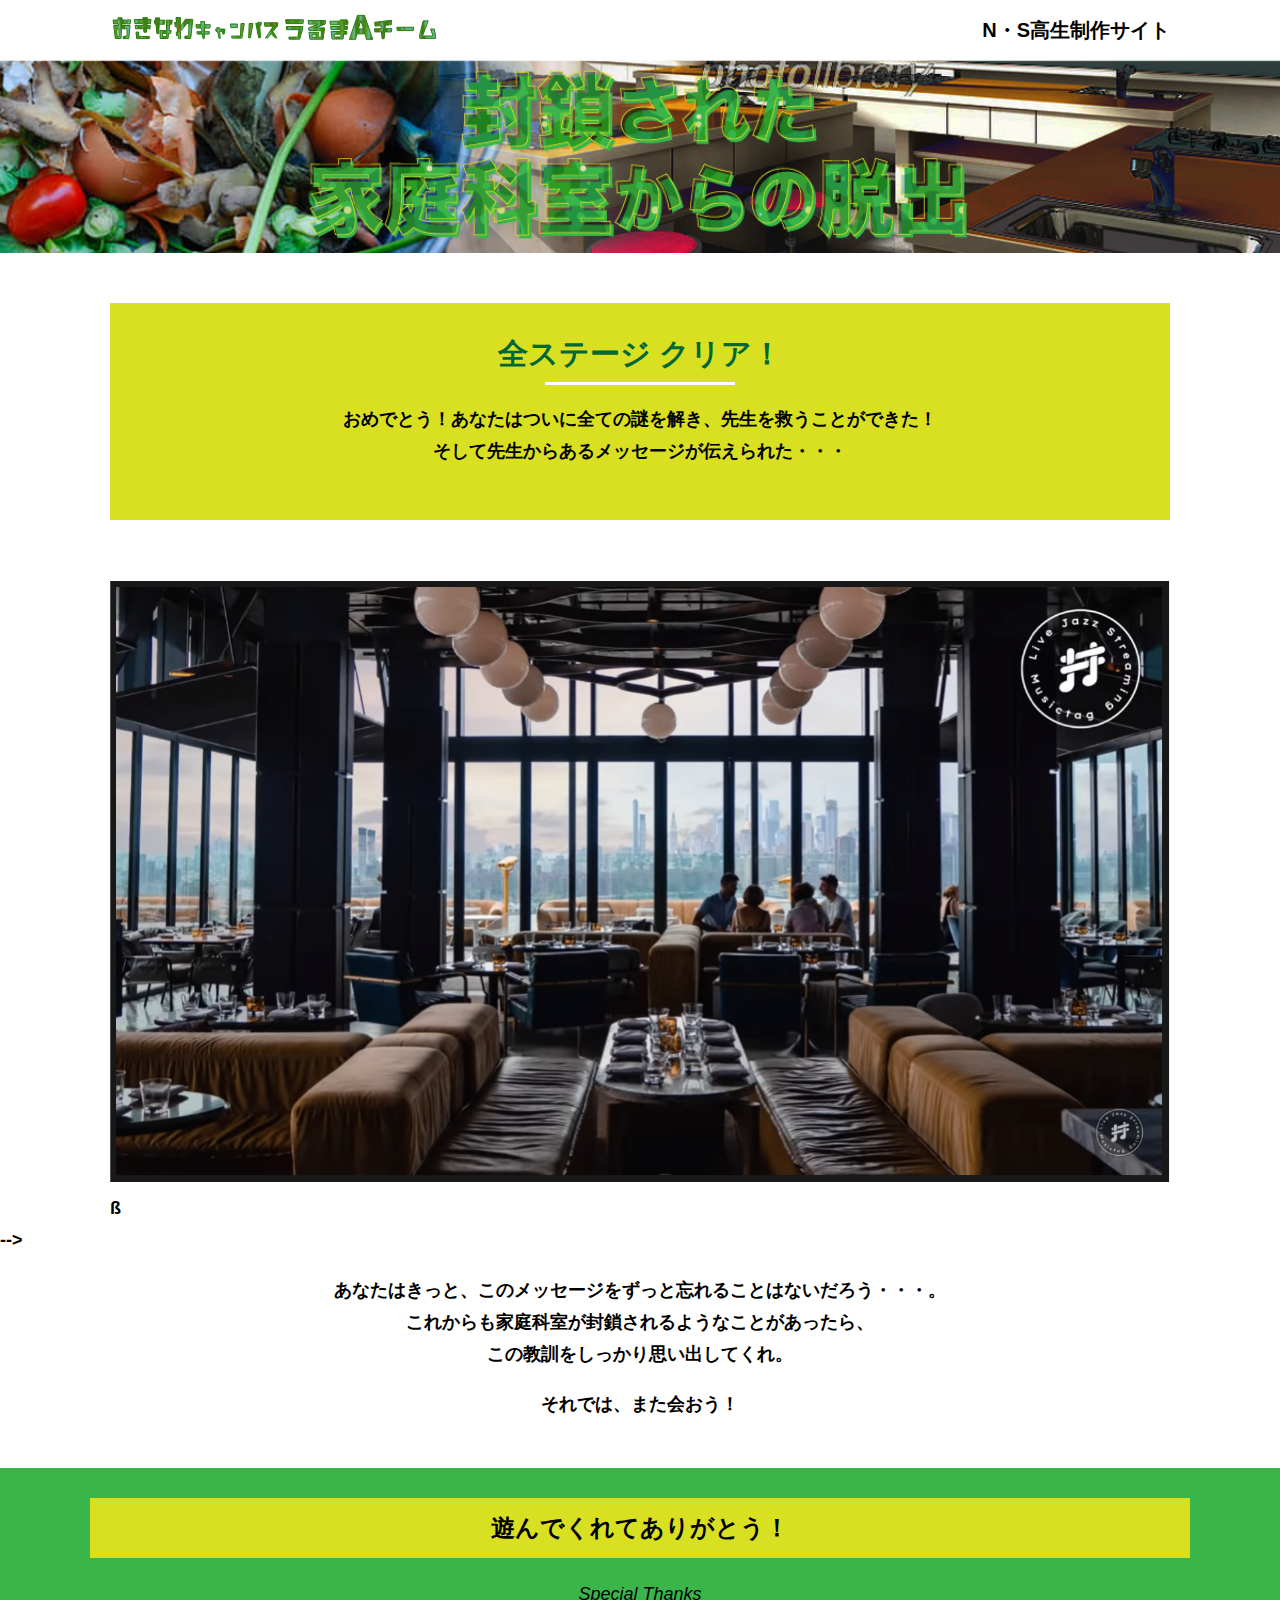
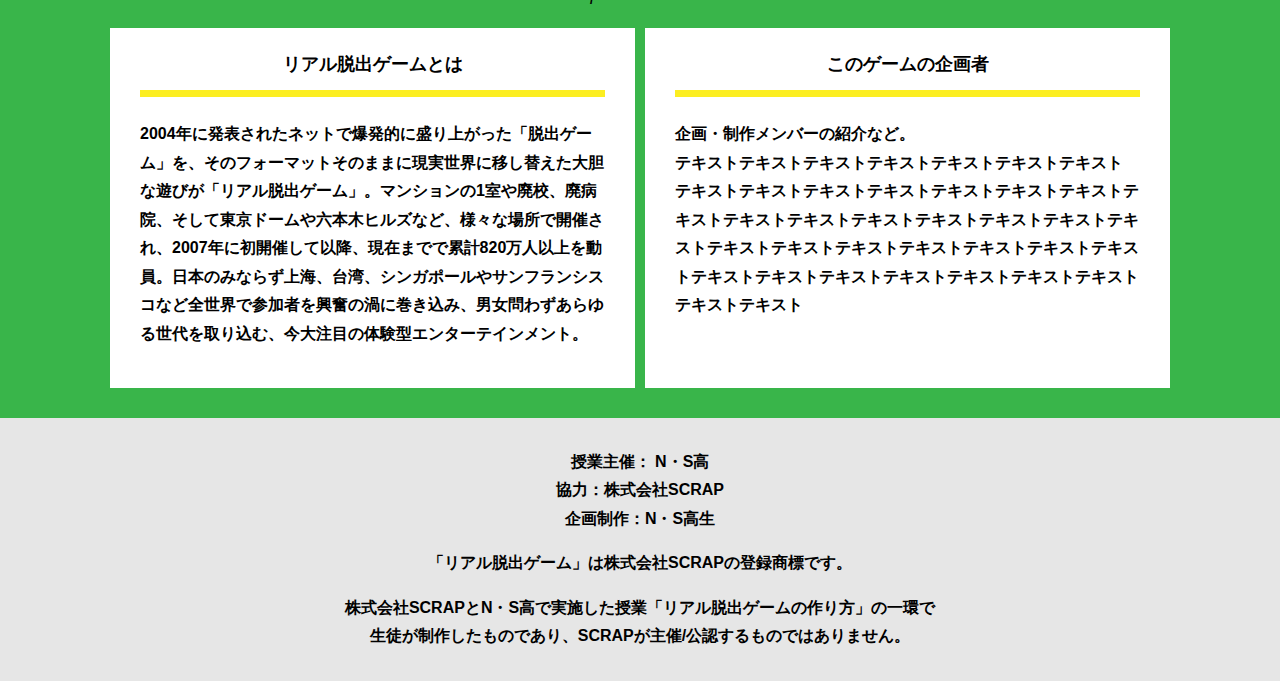
==== final.html @ d5cc0d80 "Add files via upload" ====
<!DOCTYPE html>
<html lang="ja">
<head>
  <meta charset="UTF-8">
  <meta http-equiv="X-UA-Compatible" content="IE=edge">
  <meta name="viewport" content="width=device-width, initial-scale=1.0">
  <title>封鎖された家庭科室からの脱出 │ Project N</title>
  <link rel="stylesheet" href="assets/css/normalize.css">
  <link rel="stylesheet" href="assets/css/style.css">
</head>
<body>
  <header class="header">
    <div class="container">
      <div class="header__logo"><img src="assets/images/logo.svg" alt="チームロゴ"></div>
      <div class="header__name">N・S高生制作サイト</div>
    </div>
  </header>
  <main class="main final-page">
    <!-- タイトルエリア　ここから -->
    <h1 class="main-title"><img src="assets/images/main-image.png" alt="封鎖された家庭科室からの脱出"></h1>
    <!-- タイトルエリア　ここまで -->
    <section class="section">
      <div class="container">
        <div class="box bg-color--subcolor">
          <h2 class="section-title--border">全ステージ クリア！</h2>
          <p class="text-center">おめでとう！あなたはついに全ての謎を解き、先生を救うことができた！<br>
            そして先生からあるメッセージが伝えられた・・・</p>
        </div>
      </div>
    </section>
    <section class="section">
      <div class="container">
          <figure class="image__container">
             <img src="assets/images/stage.png" alt="">
          </figure>

<!--  YouTube貼り付け
            <div class="youtube__container">
              <div class="youtube">
                <iframe width="560" height="315" src="https://www.youtube.com/embed/IRyJe-0Uie0?controls=0" title="YouTube video player" frameborder="0" allow="accelerometer; autoplay; clipboard-write; encrypted-media; gyroscope; picture-in-picture" allowfullscreen></iframe>
              </div>
            </div>
Youtube貼り付けここまで-->
          ß
      </div>
         -->
        <p class="text-center">あなたはきっと、このメッセージをずっと忘れることはないだろう・・・。<br>
          これからも家庭科室が封鎖されるようなことがあったら、<br>
          この教訓をしっかり思い出してくれ。</p>
        <p class="text-center">それでは、また会おう！</p>
      </div>
    </section>
    <section class="section bg-color--keycolor">
      <div class="container">
        <h2 class="section-title">遊んでくれてありがとう！</h2>
        <p class="font-eng text-center">Special Thanks</p>
        <div class="row">
          <div class="column">
            <div class="card">
              <h3 class="card__title">リアル脱出ゲームとは</h3>
              <p class="card__content">2004年に発表されたネットで爆発的に盛り上がった「脱出ゲーム」を、そのフォーマットそのままに現実世界に移し替えた大胆な遊びが「リアル脱出ゲーム」。マンションの1室や廃校、廃病院、そして東京ドームや六本木ヒルズなど、様々な場所で開催され、2007年に初開催して以降、現在までで累計820万人以上を動員。日本のみならず上海、台湾、シンガポールやサンフランシスコなど全世界で参加者を興奮の渦に巻き込み、男女問わずあらゆる世代を取り込む、今大注目の体験型エンターテインメント。</p>
            </div>
          </div>
          <div class="column">
            <div class="card">
              <h3 class="card__title">このゲームの企画者</h3>
              <p class="card__content">企画・制作メンバーの紹介など。<br>
                テキストテキストテキストテキストテキストテキストテキスト<br>
                テキストテキストテキストテキストテキストテキストテキストテキストテキストテキストテキストテキストテキストテキストテキストテキストテキストテキストテキストテキストテキストテキストテキストテキストテキストテキストテキストテキストテキストテキストテキスト</p>
            </div>
          </div>
        </div>
      </div>
    </section>
  </main>
  <footer class="footer section bg-color--gray">
    <div class="container">
        <p class="text-center">授業主催： N・S高<br>協力：株式会社SCRAP<br>企画制作：N・S高生</p>
        <p class="text-center">「リアル脱出ゲーム」は株式会社SCRAPの登録商標です。</p>
        <p class="text-center">株式会社SCRAPとN・S高で実施した授業「リアル脱出ゲームの作り方」の一環で<br>生徒が制作したものであり、SCRAPが主催/公認するものではありません。</p>
    </div>
  </footer>
</body>
</html>
---- assets/css/style.css ----
@charset "UTF-8";
/****************************
 * 共通CSSのテンプレートです。
*****************************/
*,
*::before,
*::after {
  -webkit-box-sizing: border-box;
          box-sizing: border-box;
}

html {
  font-size: 18px;
  -webkit-box-sizing: border-box;
          box-sizing: border-box;
}

body {
  overflow-x: hidden;
  font-family: "游ゴシック体", "Yu Gothic", YuGothic, "ヒラギノ角ゴ Pro", "Hiragino Kaku Gothic Pro", "メイリオ", "Meiryo", sans-serif;
  font-size: 18px;
  line-height: 1.77778;
  font-weight: bold;
  text-decoration: none;
  border: none;
  list-style: none;
  color: #000;
  margin: 0;
}

img {
  width: 100%;
}

figure {
  margin: 0;
}

figcaption {
  margin-top: 30px;
  font-size: 14px;
}

@media screen and (max-width: 767px) {
  figcaption {
    font-size: 13px;
  }
}

input[type=text] {
  font-size: 18px;
  border: none;
  padding: 25px 35px;
  display: block;
  margin: 0 auto;
  max-width: 580px;
  width: 100%;
}

::-webkit-input-placeholder {
  color: #999;
}

:-ms-input-placeholder {
  color: #999;
}

::-ms-input-placeholder {
  color: #999;
}

::placeholder {
  color: #999;
}

button {
  cursor: pointer;
  display: block;
  border: none;
  margin: 0 auto;
  background-color: #006837;
  color: #fff;
  width: 287px;
  height: 55px;
}

/*******************
* Layout
*******************/
.section {
  padding-top: 30px;
  padding-bottom: 30px;
}

.section--clear {
  /* ステージクリア画面 */
  position: fixed;
  display: none;
  /* 読み込み時に一瞬表示されるのを防ぐ */
  -webkit-box-pack: center;
      -ms-flex-pack: center;
          justify-content: center;
  -webkit-box-align: center;
      -ms-flex-align: center;
          align-items: center;
  top: 0;
  bottom: 0;
  left: 0;
  right: 0;
  z-index: 200;
}

.section--clear.isClear {
  display: -webkit-box;
  display: -ms-flexbox;
  display: flex;
}

.container {
  width: 1100px;
  padding-left: 20px;
  padding-right: 20px;
  margin: 0 auto;
}

@media screen and (max-width: 1100px) {
  .container {
    width: calc(100% - 40px);
  }
}

.row {
  display: -webkit-box;
  display: -ms-flexbox;
  display: flex;
  -ms-flex-line-pack: stretch;
      align-content: stretch;
  gap: 10px;
}

.row + .row {
  margin-top: 20px;
}

.column {
  width: 100%;
}

.card {
  background-color: #fff;
  margin-bottom: 20px;
  height: 100%;
}

.card__title {
  font-size: 18px;
  text-align: center;
  margin: 0;
  padding: 20px 30px;
  position: relative;
  cursor: pointer;
}

.card__content {
  -webkit-transition: all 0.3s;
  transition: all 0.3s;
  font-size: 16px;
  padding: 20px 30px;
  margin: 0;
  position: relative;
}

.card__content::before {
  display: block;
  content: '';
  width: calc(100% - 60px);
  height: 7px;
  background-color: #fcee21;
  position: absolute;
  top: -10px;
  left: 30px;
}

.hint-page .card {
  height: auto;
}

.hint-page .card__content {
  display: none;
  text-align: center;
}

.hint-page .card__arrow {
  position: absolute;
  top: calc(50% - 12px);
  right: 45px;
  -webkit-transform: rotate(90deg);
          transform: rotate(90deg);
  -webkit-transition: all 0.3s;
  transition: all 0.3s;
  fill: #009245;
  width: 12px;
  height: 24px;
}

.hint-page .card.is-open .card__content {
  display: block;
}

.hint-page .card.is-open .card__arrow {
  -webkit-transform: rotate(-90deg);
          transform: rotate(-90deg);
}

.box {
  padding: 35px 30px;
}

.youtube {
  position: relative;
  width: 100%;
  padding-top: 56.25%;
}

.youtube iframe {
  position: absolute;
  top: 0;
  left: 0;
  width: 100%;
  height: 100%;
}

.youtube__container {
  max-width: 800px;
  margin: 0 auto;
}

/*********************
* Color
*********************/
.bg-color--keycolor {
  background-color: #39b54a;
}

.bg-color--subcolor {
  background-color: #d9e021;
}

.bg-color--gray {
  background-color: #e6e6e6;
}

/*********************
* title
**********************/
.main-title {
  margin: 0;
}

.sub-title {
  text-align: center;
  font-size: 18px;
  line-height: 1.66667;
}

.sub-title__bg {
  background-color: #fcee21;
  padding-left: 1rem;
  padding-right: 1rem;
}

.section-title {
  font-size: 24px;
  line-height: 1.75;
  text-align: center;
  padding: 9px 20px;
  background-color: #d9e021;
  margin: 0 -20px 20px -20px;
}

.section-title__stage {
  display: inline-block;
  margin-right: 2rem;
}

.section-title--keycolorlight {
  background-color: #8cc63f;
}

.section-title--keycolorlight .section-title__stage {
  color: #fff;
}

.section-title--keycolor {
  background-color: #39b54a;
}

.section-title--story {
  width: 330px;
  margin: 0 auto 20px;
}

.section-title--border {
  position: relative;
  font-size: 30px;
  text-align: center;
  line-height: 1.06667;
  margin: 0;
  padding-bottom: 15px;
  color: #006837;
}

.section-title--border::after {
  position: absolute;
  bottom: 0;
  left: calc(50% - 95px);
  display: block;
  content: '';
  background-color: #fff;
  height: 2.6px;
  width: 190px;
}

/******************
* text
******************/
.font-eng {
  font-style: italic;
  font-weight: normal;
}

/*************************
* Button
*************************/
.btn {
  display: block;
  text-decoration: none;
  cursor: pointer;
  background-color: #006837;
  color: #fff;
  font-size: 24px;
  line-height: 1.54167;
  text-align: center;
  padding: 11.5px;
  width: calc(100% - 40px);
  max-width: 700px;
  margin: 10px auto;
  position: relative;
}

.btn:hover {
  opacity: 0.7;
}

.btn__arrow {
  position: absolute;
  top: calc(50% - 12px);
  right: 15px;
  fill: #fff;
  width: 12px;
  height: 24px;
}

/****************
* header
*****************/
.header {
  background-color: #fff;
  height: 60px;
}

.header .container {
  display: -webkit-box;
  display: -ms-flexbox;
  display: flex;
  -webkit-box-pack: justify;
      -ms-flex-pack: justify;
          justify-content: space-between;
  -webkit-box-align: center;
      -ms-flex-align: center;
          align-items: center;
  height: 100%;
}

.header__logo {
  width: 330px;
  height: 42px;
}

.header__name {
  font-size: 20px;
  line-height: 1.1;
}

.footer {
  font-size: 16px;
}

.footer p:first-child {
  margin-top: 0;
}

.footer p:last-child {
  margin-bottom: 0;
}

/********************
* main
********************/
.story__note {
  margin: 0;
}

.story__note__outer {
  width: 860px;
  display: -webkit-box;
  display: -ms-flexbox;
  display: flex;
  padding: 20px;
  margin: 20px auto;
  -webkit-box-pack: center;
      -ms-flex-pack: center;
          justify-content: center;
}

@media screen and (max-width: 940px) {
  .story__note__outer {
    width: 100%;
  }
}

.stage-column__container + .stage-column__container {
  border-top: 2px solid #fff;
}

.answer {
  font-size: 18px;
  margin-bottom: 20px;
  line-height: 80px;
  word-spacing: 20px;
}

.err-message {
  color: #c1272d;
  font-size: 18px;
  text-align: center;
}

.link-hint {
  text-align: center;
  display: block;
  margin-top: 20px;
}

.clear-message {
  background-color: #d9e021;
  padding: 30px 30px 60px;
  position: relative;
}

.clear-message__title {
  position: relative;
  display: block;
  text-align: center;
  color: #006837;
  font-size: 30px;
  padding-bottom: 10px;
  margin-bottom: 35px;
}

.clear-message__title::after {
  content: '';
  position: absolute;
  display: block;
  width: 183px;
  height: 2px;
  background-color: #fff;
  bottom: 0;
  left: calc(50% - (183px/2));
}

.clear-message__content {
  text-align: center;
}

.clear-message__btn {
  position: absolute;
  bottom: -30px;
  left: calc(50% - 144px);
  width: 288px;
  margin: 0;
}

/********************
* Utility
********************/
.text-center {
  text-align: center;
}

.text-left {
  text-align: left;
}

.text-right {
  text-align: right;
}

.hidden {
  display: none;
}
/*# sourceMappingURL=style.css.map */
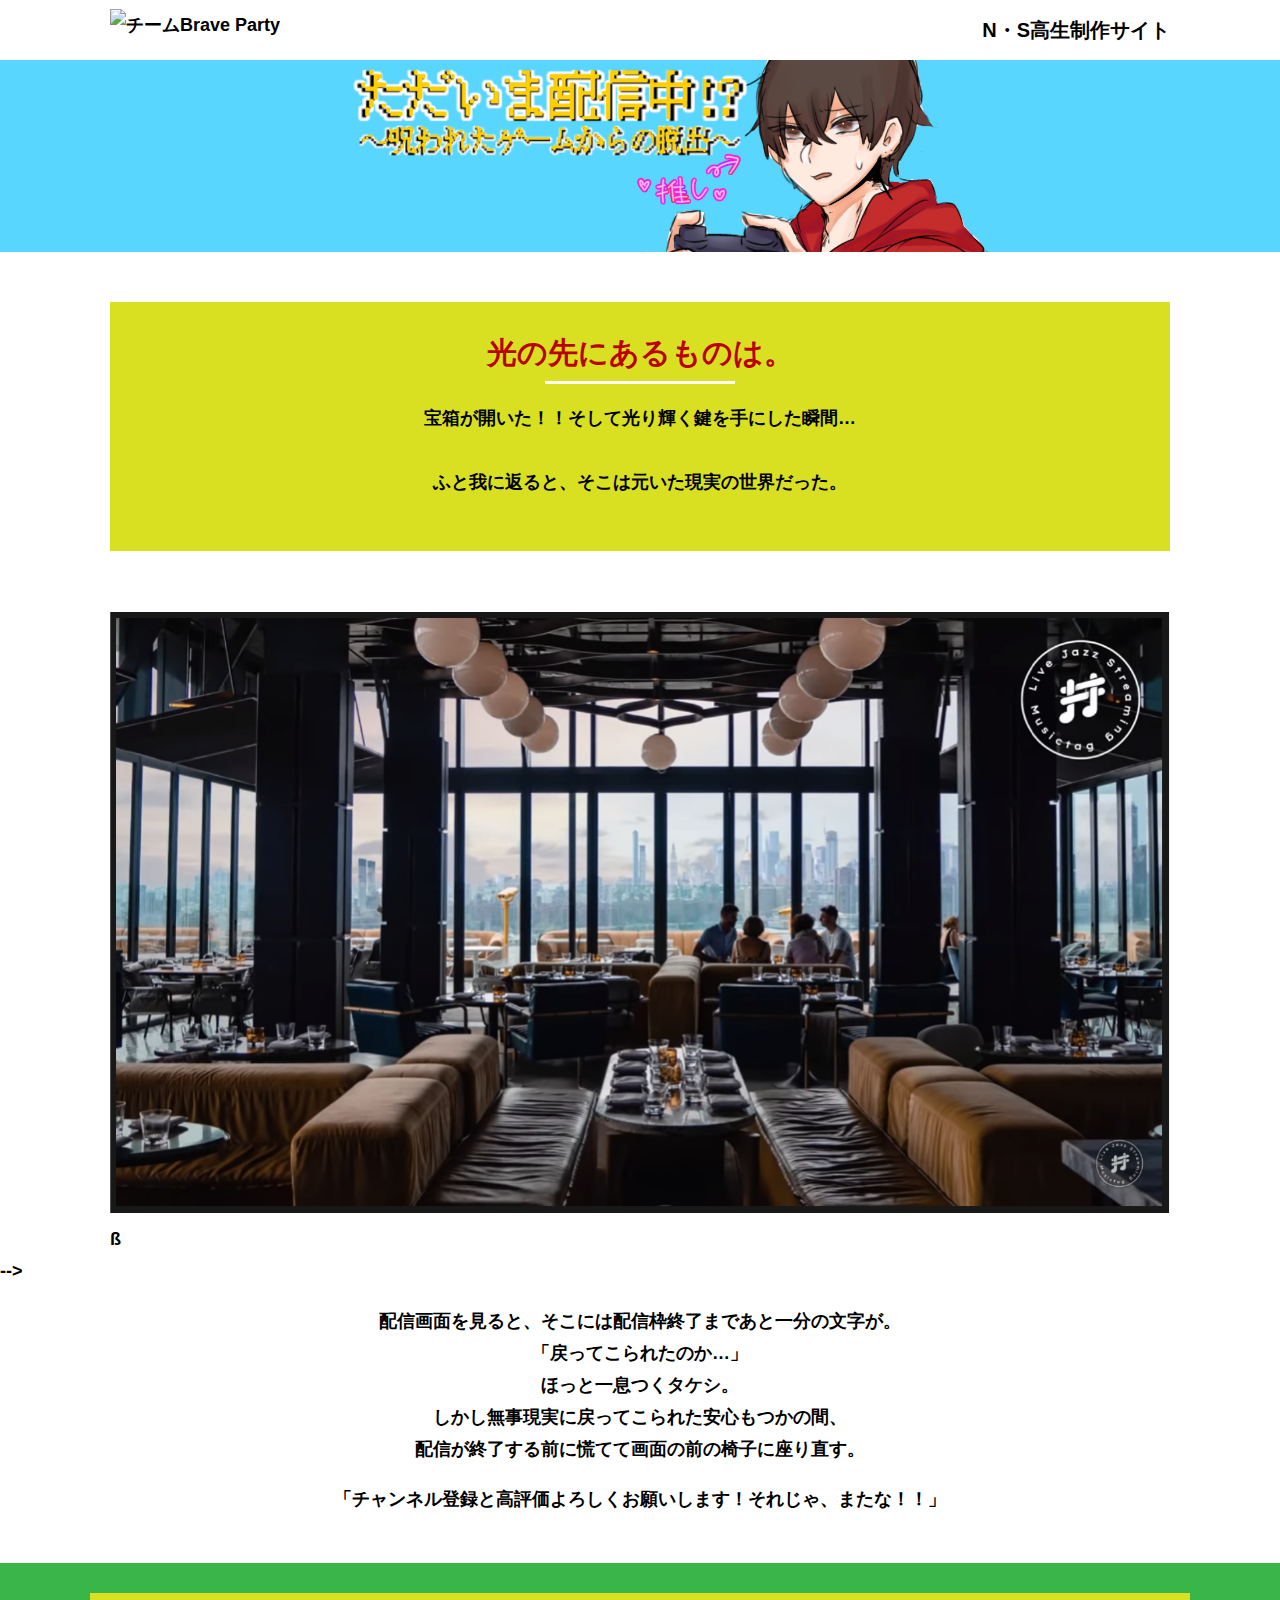
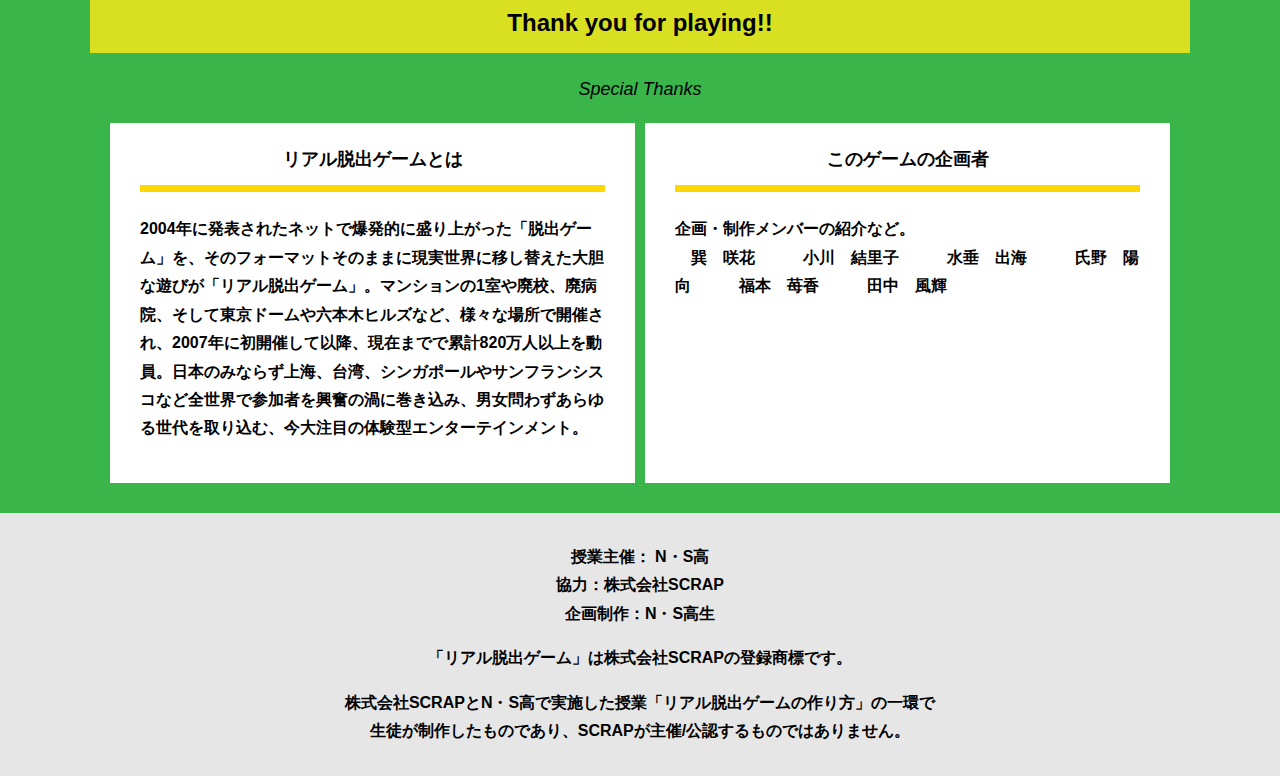
==== commit b786f424: "Update final.html" ====
--- a/final.html
+++ b/final.html
@@ -4,27 +4,28 @@
   <meta charset="UTF-8">
   <meta http-equiv="X-UA-Compatible" content="IE=edge">
   <meta name="viewport" content="width=device-width, initial-scale=1.0">
-  <title>封鎖された家庭科室からの脱出 │ Project N</title>
+  <title>ただいま配信中！？〜呪われたゲームからの脱出〜 │ Project N</title>
   <link rel="stylesheet" href="assets/css/normalize.css">
   <link rel="stylesheet" href="assets/css/style.css">
 </head>
 <body>
   <header class="header">
     <div class="container">
-      <div class="header__logo"><img src="assets/images/logo.svg" alt="チームロゴ"></div>
+      <div class="header__logo"><img src="assets/images/teamlogo_6.png" alt="チームBrave Party"></div>
       <div class="header__name">N・S高生制作サイト</div>
     </div>
   </header>
   <main class="main final-page">
     <!-- タイトルエリア　ここから -->
-    <h1 class="main-title"><img src="assets/images/main-image.png" alt="封鎖された家庭科室からの脱出"></h1>
+    <h1 class="main-title"><img src="assets/images/Alfahedda-.png" alt="ただいま配信中！？〜呪われたゲームからの脱出〜"></h1>
     <!-- タイトルエリア　ここまで -->
     <section class="section">
       <div class="container">
         <div class="box bg-color--subcolor">
-          <h2 class="section-title--border">全ステージ クリア！</h2>
-          <p class="text-center">おめでとう！あなたはついに全ての謎を解き、先生を救うことができた！<br>
-            そして先生からあるメッセージが伝えられた・・・</p>
+          <h2 class="section-title--border">光の先にあるものは。</h2>
+          <p class="text-center">宝箱が開いた！！そして光り輝く鍵を手にした瞬間…<br>
+            <br>
+          ふと我に返ると、そこは元いた現実の世界だった。</p>
         </div>
       </div>
     </section>
@@ -44,15 +45,18 @@
           ß
       </div>
          -->
-        <p class="text-center">あなたはきっと、このメッセージをずっと忘れることはないだろう・・・。<br>
-          これからも家庭科室が封鎖されるようなことがあったら、<br>
-          この教訓をしっかり思い出してくれ。</p>
-        <p class="text-center">それでは、また会おう！</p>
+        <p class="text-center">配信画面を見ると、そこには配信枠終了まであと一分の文字が。<br>
+         「戻ってこられたのか…」<br>
+          ほっと一息つくタケシ。<br>
+         しかし無事現実に戻ってこられた安心もつかの間、<br>
+          配信が終了する前に慌てて画面の前の椅子に座り直す。<br>
+      </p>
+        <p class="text-center">「チャンネル登録と高評価よろしくお願いします！それじゃ、またな！！」</p>
       </div>
     </section>
     <section class="section bg-color--keycolor">
       <div class="container">
-        <h2 class="section-title">遊んでくれてありがとう！</h2>
+        <h2 class="section-title">Thank you for playing!!</h2>
         <p class="font-eng text-center">Special Thanks</p>
         <div class="row">
           <div class="column">
@@ -65,8 +69,7 @@
             <div class="card">
               <h3 class="card__title">このゲームの企画者</h3>
               <p class="card__content">企画・制作メンバーの紹介など。<br>
-                テキストテキストテキストテキストテキストテキストテキスト<br>
-                テキストテキストテキストテキストテキストテキストテキストテキストテキストテキストテキストテキストテキストテキストテキストテキストテキストテキストテキストテキストテキストテキストテキストテキストテキストテキストテキストテキストテキストテキストテキスト</p>
+              　巽　咲花　　　小川　結里子　　　水垂　出海　　　氏野　陽向　　　福本　苺香　　　田中　風輝</p>
             </div>
           </div>
         </div>
@@ -81,4 +84,4 @@
     </div>
   </footer>
 </body>
-</html>+</html>
--- a/assets/css/style.css
+++ b/assets/css/style.css
@@ -58,11 +58,11 @@
 }
 
 ::-webkit-input-placeholder {
-  color: #999;
+  color: #000000;
 }
 
 :-ms-input-placeholder {
-  color: #999;
+  color: #000000;
 }
 
 ::-ms-input-placeholder {
@@ -78,7 +78,7 @@
   display: block;
   border: none;
   margin: 0 auto;
-  background-color: #006837;
+  background-color: #CC0000;
   color: #fff;
   width: 287px;
   height: 55px;
@@ -175,7 +175,7 @@
   content: '';
   width: calc(100% - 60px);
   height: 7px;
-  background-color: #fcee21;
+  background-color: #ffd700;
   position: absolute;
   top: -10px;
   left: 30px;
@@ -284,15 +284,15 @@
 }
 
 .section-title--keycolorlight {
-  background-color: #8cc63f;
+  background-color: #CC0000;
 }
 
 .section-title--keycolorlight .section-title__stage {
-  color: #fff;
+  color: #FFFFFF;
 }
 
 .section-title--keycolor {
-  background-color: #39b54a;
+  background-color: #CC0000;
 }
 
 .section-title--story {
@@ -307,7 +307,7 @@
   line-height: 1.06667;
   margin: 0;
   padding-bottom: 15px;
-  color: #006837;
+  color: #BB0000;
 }
 
 .section-title--border::after {
@@ -509,4 +509,4 @@
 .hidden {
   display: none;
 }
-/*# sourceMappingURL=style.css.map */+/*# sourceMappingURL=style.css.map */
